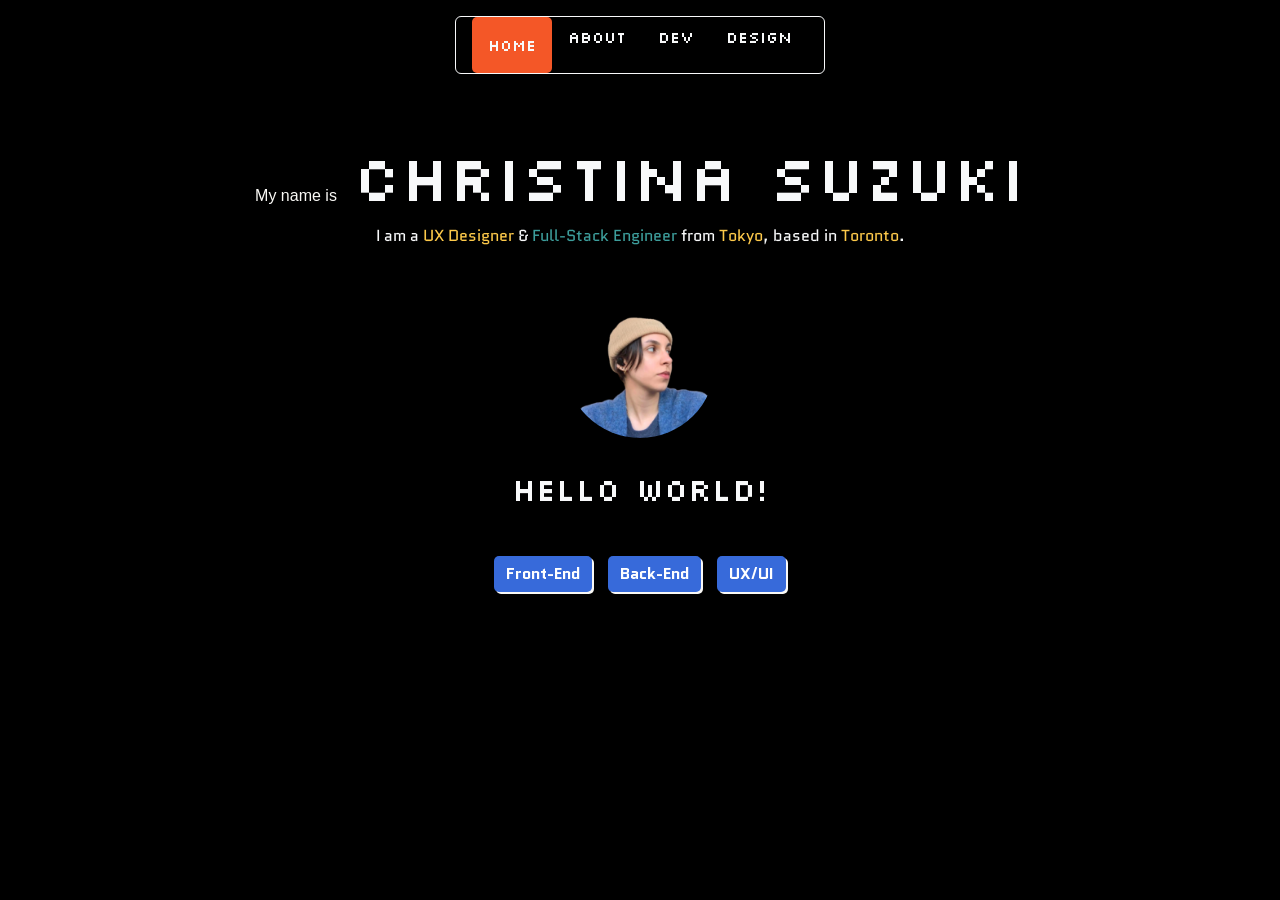
==== index.html @ 3446f213 "remove logo small tweaks navbar" ====
<!DOCTYPE html>
<html lang="en">

<head>
  <meta charset="UTF-8">
  <meta name="viewport" content="width=device-width, initial-scale=1.0">
  <title>Christina Suzuki - Portfolio</title>

  <!-- Bootstrap CSS -->
  <link href="https://cdn.jsdelivr.net/npm/bootstrap@5.3.0/dist/css/bootstrap.min.css" rel="stylesheet">

  <!-- Google Fonts for Custom Fonts -->
  <link href="https://fonts.googleapis.com/css2?family=Quantico:wght@700&display=swap" rel="stylesheet">
  <link href="https://fonts.googleapis.com/css2?family=Silkscreen&display=swap" rel="stylesheet">
  <link href="https://fonts.googleapis.com/css2?family=Tiny5&display=swap">

  <!-- Custom CSS -->
  <link rel="stylesheet" href="style.css">
</head>

<body class="bg-black text-light text-center">

  <!-- Header with Logo and Centered Navbar -->
  <header class="d-flex align-items-center p-3">
    <nav class="mx-auto">
      <ul class="nav border border-light rounded px-3">
        <li class="nav-item">
          <a class="nav-link text-light active" href="#home">Home</a>
        </li>
        <li class="nav-item">
          <a class="nav-link text-light" href="#about">About</a>
        </li>
        <li class="nav-item">
          <a class="nav-link text-light" href="#dev">Dev</a>
        </li>
        <li class="nav-item">
          <a class="nav-link text-light" href="#design">Design</a>
        </li>
      </ul>
    </nav>
  </header>

  <!-- Main Content -->
  <main class="container my-5">
    <section class="intro mb-5">
      <div class="d-flex justify-content-center align-items-baseline">
        <p class="me-3 small-text" style="font-family: 'Tiny5', sans-serif;">My name is</p>
        <h1 class="display-3" style="font-family: 'Silkscreen', sans-serif;">CHRISTINA SUZUKI</h1>
      </div>
      <p>I am a <span class="highlight">UX Designer</span> & <span class="highlight">Full-Stack Engineer</span> from
        <span class="highlight">Tokyo</span>, based in <span class="highlight">Toronto</span>.
      </p>

      <!-- Profile Picture -->
      <img src="./src/profile-img.png" alt="Profile Picture" class="rounded-circle mt-4 mb-3" width="150" height="150">

      <!-- Subheading -->
      <h2 class="mt-3" style="font-family: 'Silkscreen', sans-serif;">Hello World!</h2>
    </section>

    <!-- Buttons Section -->
    <section class="buttons d-flex justify-content-center gap-3">
      <button type="button" class="btn btn-primary shadow-custom" onclick="showMessage('Front-End')">Front-End</button>
      <button type="button" class="btn btn-primary shadow-custom" onclick="showMessage('Back-End')">Back-End</button>
      <button type="button" class="btn btn-primary shadow-custom" onclick="showMessage('UX/UI')">UX/UI</button>
    </section>
  </main>

  <!-- Bootstrap JS and Popper -->
  <script src="https://cdn.jsdelivr.net/npm/bootstrap@5.3.0/dist/js/bootstrap.bundle.min.js"></script>

  <!-- Custom JavaScript -->
  <script src="script.js" defer></script>
</body>

</html>
---- style.css ----
/* Custom Fonts and Basic Reset */
* {
    margin: 0;
    padding: 0;
    box-sizing: border-box;
}

body {
    background-color: #000000;
    color: #FAF9F6;
    font-family: 'Quantico', sans-serif;
}

/* Navbar Styling */
.nav-link {
    font-family: 'Silkscreen', sans-serif;
    transition: background-color 0.3s ease;
}

.nav-link.active,
.nav-link:hover {
    background-color: #F45727;
    color: #000000;
    padding: 1rem;
    border-radius: 5px;
}

/* Intro Section Styling */
.intro .highlight {
    color: #FDC94A;
}

.intro .highlight:nth-child(2) {
    color: #3D9E9C;
}

.intro .small-text {
    font-size: 1rem;
    color: #FAF9F6;
}

/* Button Styling */
.shadow-custom {
    box-shadow: 2px 2px 0px #FAF9F6;
    font-weight: bold;
    border-radius: 5px;
}

.btn-primary {
    background-color: #376ADA;
    border: none;
    transition: transform 0.3s ease, background-color 0.3s ease;
}

.btn-primary:hover {
    background-color: #2563eb;
    transform: scale(1.05);
}

/* Responsive Design */
@media (max-width: 768px) {
    header {
        flex-direction: column;
    }

    .intro h1 {
        font-size: 2.5rem;
    }

    .intro h2 {
        font-size: 1.5rem;
    }
}
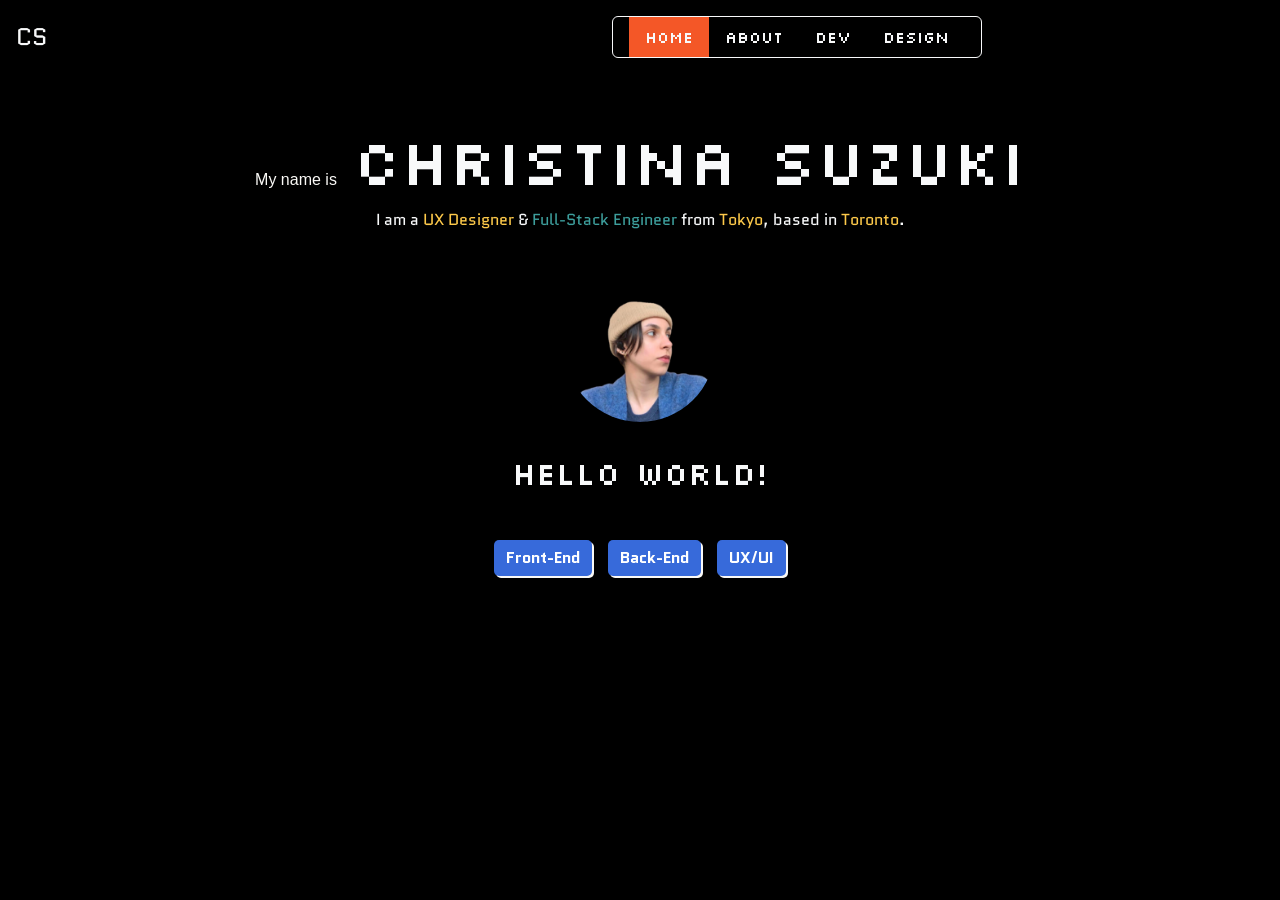
==== commit fe3aca2b: "bug fix" ====
--- a/index.html
+++ b/index.html
@@ -22,6 +22,7 @@
 
   <!-- Header with Logo and Centered Navbar -->
   <header class="d-flex align-items-center p-3">
+    <div class="logo fs-4 text-uppercase me-auto">CS</div>
     <nav class="mx-auto">
       <ul class="nav border border-light rounded px-3">
         <li class="nav-item">
--- a/style.css
+++ b/style.css
@@ -21,8 +21,6 @@
 .nav-link:hover {
     background-color: #F45727;
     color: #000000;
-    padding: 1rem;
-    border-radius: 5px;
 }
 
 /* Intro Section Styling */
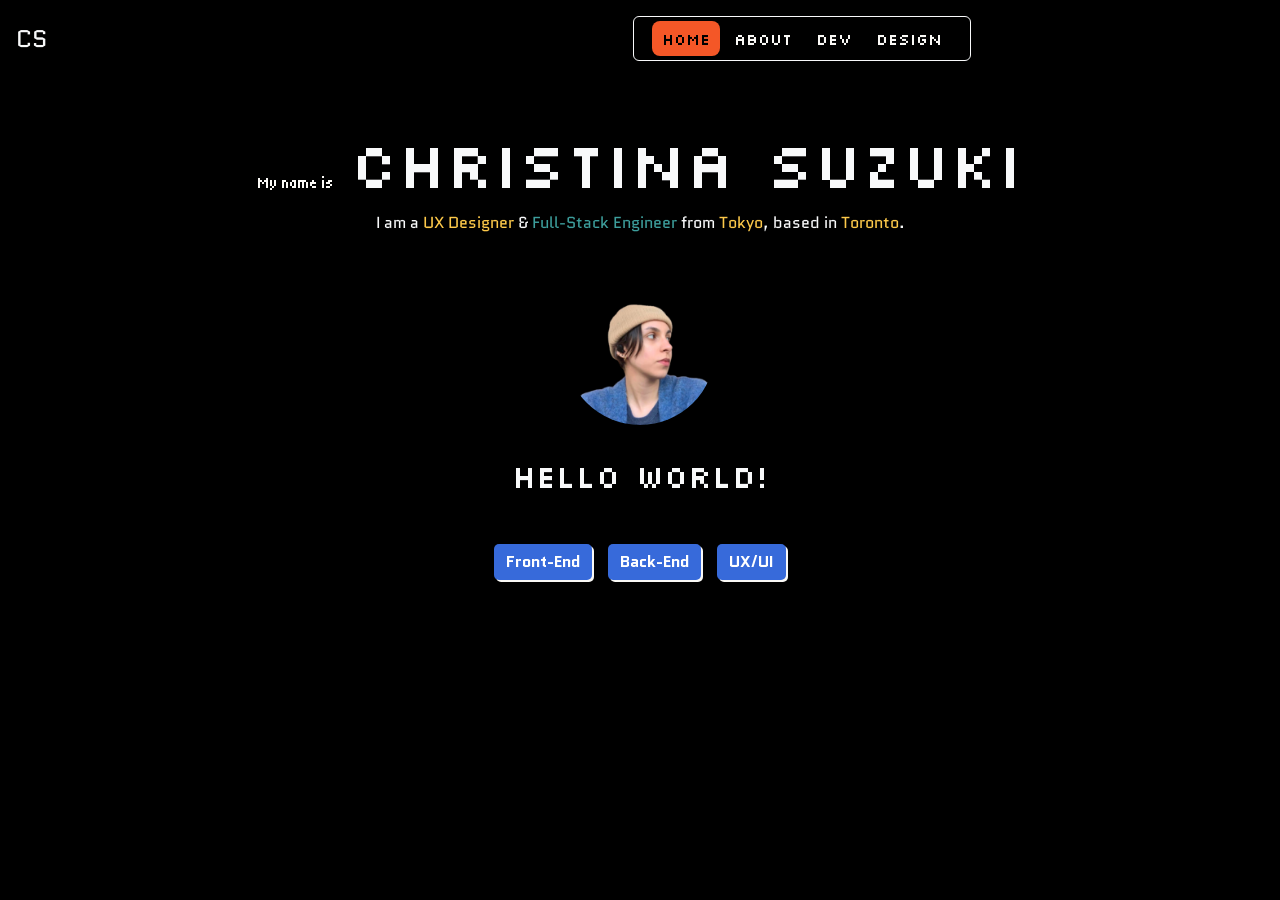
==== commit 246e0bf1: "add portfolio pages, theming, local assets, and dev carousel; docs: generic README" ====
--- a/index.html
+++ b/index.html
@@ -12,30 +12,30 @@
   <!-- Google Fonts for Custom Fonts -->
   <link href="https://fonts.googleapis.com/css2?family=Quantico:wght@700&display=swap" rel="stylesheet">
   <link href="https://fonts.googleapis.com/css2?family=Silkscreen&display=swap" rel="stylesheet">
-  <link href="https://fonts.googleapis.com/css2?family=Tiny5&display=swap">
+  <link href="https://fonts.googleapis.com/css2?family=Tiny5&display=swap" rel="stylesheet">
 
   <!-- Custom CSS -->
   <link rel="stylesheet" href="style.css">
 </head>
 
-<body class="bg-black text-light text-center">
+<body class="bg-black text-light text-center page-home">
 
   <!-- Header with Logo and Centered Navbar -->
   <header class="d-flex align-items-center p-3">
     <div class="logo fs-4 text-uppercase me-auto">CS</div>
     <nav class="mx-auto">
-      <ul class="nav border border-light rounded px-3">
+      <ul class="nav border border-light rounded px-3 nav-pills-container">
         <li class="nav-item">
-          <a class="nav-link text-light active" href="#home">Home</a>
+          <a class="nav-link text-light active" href="index.html">Home</a>
         </li>
         <li class="nav-item">
-          <a class="nav-link text-light" href="#about">About</a>
+          <a class="nav-link text-light" href="about.html">About</a>
         </li>
         <li class="nav-item">
-          <a class="nav-link text-light" href="#dev">Dev</a>
+          <a class="nav-link text-light" href="dev.html">Dev</a>
         </li>
         <li class="nav-item">
-          <a class="nav-link text-light" href="#design">Design</a>
+          <a class="nav-link text-light" href="design.html">Design</a>
         </li>
       </ul>
     </nav>
--- a/style.css
+++ b/style.css
@@ -1,3 +1,22 @@
+/* Theme variables */
+:root {
+    --bg: #000000;
+    --text: #FAF9F6;
+    --muted: #c9c7c3;
+    --border: #FAF9F6;
+    --accent-orange: #F45727;
+    --accent-yellow: #FDC94A;
+    --accent-teal: #3D9E9C;
+    --accent-blue: #376ADA;
+    --accent-green: #26d07c;
+}
+
+.theme-light {
+    --bg: #FAF9F6;
+    --text: #0a0a0a;
+    --border: #0a0a0a;
+}
+
 /* Custom Fonts and Basic Reset */
 * {
     margin: 0;
@@ -6,46 +25,78 @@
 }
 
 body {
-    background-color: #000000;
-    color: #FAF9F6;
+    background-color: var(--bg);
+    color: var(--text);
     font-family: 'Quantico', sans-serif;
 }
 
 /* Navbar Styling */
+.nav-pills-container {
+    backdrop-filter: blur(0.5px);
+    border: 2px solid var(--border);
+    border-radius: 12px;
+    padding-top: 0.25rem;
+    padding-bottom: 0.25rem;
+    box-shadow: 0 0 0 2px rgba(0, 0, 0, 0.3) inset;
+}
+
 .nav-link {
     font-family: 'Silkscreen', sans-serif;
-    transition: background-color 0.3s ease;
-}
-
-.nav-link.active,
+    color: var(--text) !important;
+    transition: background-color 0.25s ease, color 0.25s ease, transform 0.15s ease;
+    border-radius: 8px;
+    margin: 0 .15rem;
+    padding: .35rem .6rem;
+}
+
 .nav-link:hover {
-    background-color: #F45727;
-    color: #000000;
+    transform: translateY(-1px);
+}
+
+/* Active color per page */
+.page-home .nav-link.active {
+    background-color: var(--accent-orange);
+    color: #000 !important;
+}
+
+.page-about .nav-link.active {
+    background-color: var(--accent-green);
+    color: #000 !important;
+}
+
+.page-dev .nav-link.active {
+    background-color: var(--accent-blue);
+    color: #fff !important;
+}
+
+.page-design .nav-link.active {
+    background-color: var(--accent-yellow);
+    color: #000 !important;
 }
 
 /* Intro Section Styling */
 .intro .highlight {
-    color: #FDC94A;
+    color: var(--accent-yellow);
 }
 
 .intro .highlight:nth-child(2) {
-    color: #3D9E9C;
+    color: var(--accent-teal);
 }
 
 .intro .small-text {
     font-size: 1rem;
-    color: #FAF9F6;
+    color: var(--text);
 }
 
 /* Button Styling */
 .shadow-custom {
-    box-shadow: 2px 2px 0px #FAF9F6;
+    box-shadow: 2px 2px 0px var(--border);
     font-weight: bold;
     border-radius: 5px;
 }
 
 .btn-primary {
-    background-color: #376ADA;
+    background-color: var(--accent-blue);
     border: none;
     transition: transform 0.3s ease, background-color 0.3s ease;
 }
@@ -53,6 +104,132 @@
 .btn-primary:hover {
     background-color: #2563eb;
     transform: scale(1.05);
+}
+
+/* Pixel-styled button */
+.btn-pixel {
+    background-color: transparent;
+    color: var(--text);
+    border: 3px solid var(--border);
+    border-radius: 6px;
+    padding: .5rem 1rem;
+    font-family: 'Silkscreen', sans-serif;
+    box-shadow: 4px 4px 0 0 var(--border);
+}
+
+.btn-pixel:hover {
+    filter: brightness(1.05);
+}
+
+/* Framed container for light pages */
+.frame {
+    background-color: var(--bg);
+    color: var(--text);
+    border: 6px solid var(--border);
+    border-radius: 10px;
+    padding: 2rem;
+    box-shadow: 6px 6px 0 rgba(0, 0, 0, 0.25);
+}
+
+/* About page layout */
+.about-grid {
+    display: grid;
+    grid-template-columns: 1fr;
+    gap: 2rem;
+}
+
+@media (min-width: 992px) {
+    .about-grid {
+        grid-template-columns: 1fr 1fr;
+    }
+}
+
+.card-poster {
+    border: 4px solid var(--border);
+    border-radius: 12px;
+    overflow: hidden;
+}
+
+.card-poster img {
+    display: block;
+    width: 100%;
+    height: auto;
+}
+
+.poster-label {
+    background: #000;
+    color: #fff;
+    font-family: 'Silkscreen', sans-serif;
+    display: inline-block;
+    padding: .35rem .8rem;
+    border-radius: 8px;
+    margin-top: .75rem;
+}
+
+/* Dev page tech badges */
+.badges {
+    display: grid;
+    grid-template-columns: 1fr;
+    gap: .8rem;
+}
+
+@media (min-width: 768px) {
+    .badges {
+        grid-template-columns: 1fr 1fr;
+    }
+}
+
+@media (min-width: 1200px) {
+    .badges {
+        grid-template-columns: 1fr 1fr;
+    }
+}
+
+.tech-badge {
+    display: flex;
+    align-items: center;
+    justify-content: space-between;
+    border: 3px solid var(--border);
+    border-radius: 10px;
+    padding: .6rem 1rem;
+    font-family: 'Silkscreen', sans-serif;
+    background: transparent;
+}
+
+.tech-badge .name {
+    letter-spacing: 1px;
+}
+
+.dev-heading {
+    font-family: 'Silkscreen', sans-serif;
+    letter-spacing: 3px;
+}
+
+.arrow {
+    font-size: 2rem;
+    cursor: pointer;
+    user-select: none;
+}
+
+.project-view {
+    position: relative;
+}
+
+.project-view img {
+    border: 6px solid var(--border);
+    border-radius: 10px;
+    max-width: 100%;
+    height: auto;
+}
+
+.project-nav {
+    position: absolute;
+    top: 50%;
+    transform: translateY(-50%);
+    left: -2rem;
+    right: -2rem;
+    display: flex;
+    justify-content: space-between;
 }
 
 /* Responsive Design */
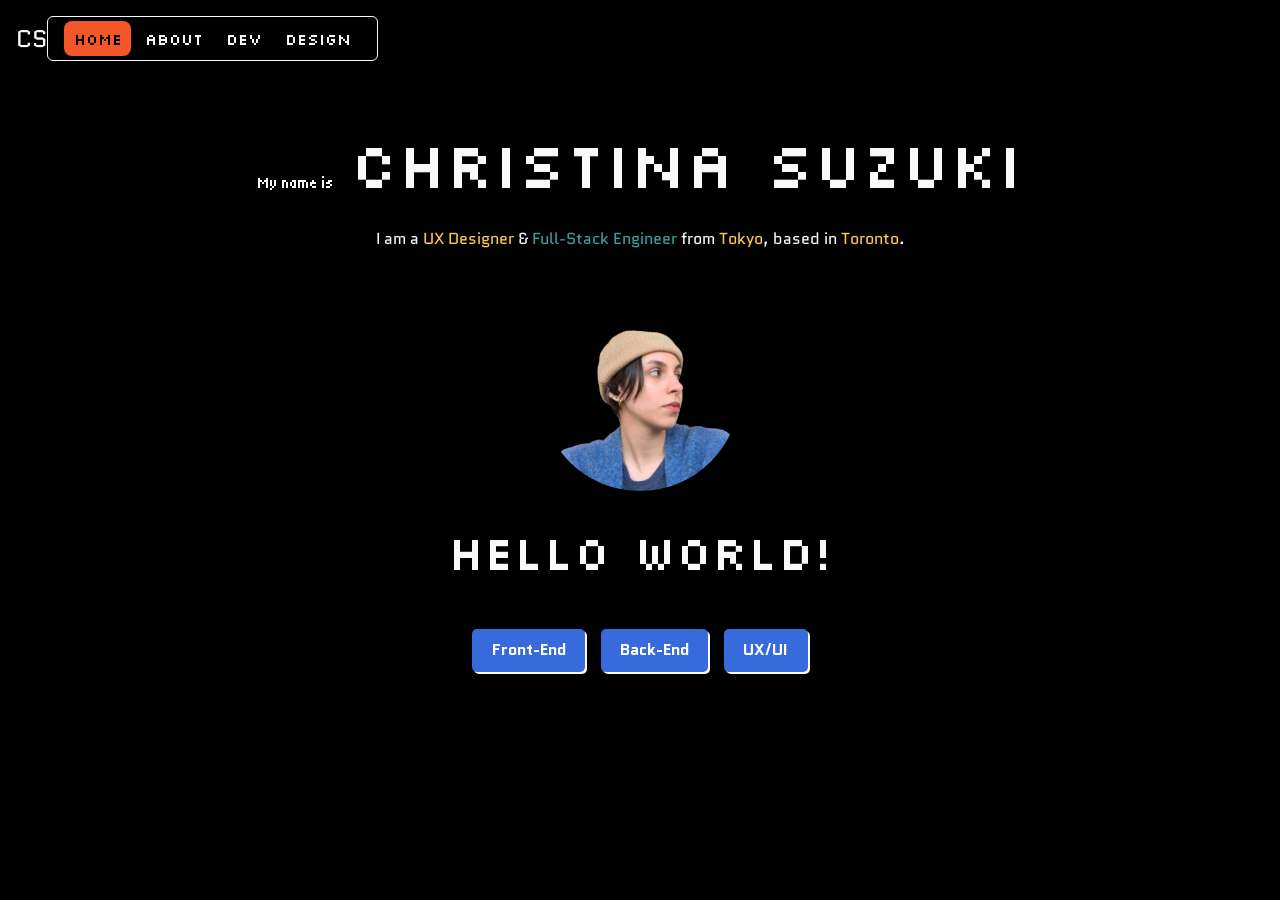
==== commit 0c07906a: "Responsive tweaks" ====
--- a/index.html
+++ b/index.html
@@ -20,10 +20,10 @@
 
 <body class="bg-black text-light text-center page-home">
 
-  <!-- Header with Logo and Centered Navbar -->
+  <!-- Header with Logo and Left-aligned Navbar -->
   <header class="d-flex align-items-center p-3">
-    <div class="logo fs-4 text-uppercase me-auto">CS</div>
-    <nav class="mx-auto">
+    <div class="logo fs-4 text-uppercase">CS</div>
+    <nav>
       <ul class="nav border border-light rounded px-3 nav-pills-container">
         <li class="nav-item">
           <a class="nav-link text-light active" href="index.html">Home</a>
@@ -44,16 +44,17 @@
   <!-- Main Content -->
   <main class="container my-5">
     <section class="intro mb-5">
-      <div class="d-flex justify-content-center align-items-baseline">
-        <p class="me-3 small-text" style="font-family: 'Tiny5', sans-serif;">My name is</p>
-        <h1 class="display-3" style="font-family: 'Silkscreen', sans-serif;">CHRISTINA SUZUKI</h1>
+      <div class="d-flex justify-content-center align-items-baseline flex-wrap gap-2">
+        <p class="me-2 small-text" style="font-family: 'Tiny5', sans-serif;">My name is</p>
+        <h1 style="font-family: 'Silkscreen', sans-serif;">CHRISTINA SUZUKI</h1>
       </div>
-      <p>I am a <span class="highlight">UX Designer</span> & <span class="highlight">Full-Stack Engineer</span> from
+      <p class="mt-3">I am a <span class="highlight">UX Designer</span> & <span class="highlight">Full-Stack
+          Engineer</span> from
         <span class="highlight">Tokyo</span>, based in <span class="highlight">Toronto</span>.
       </p>
 
       <!-- Profile Picture -->
-      <img src="./src/profile-img.png" alt="Profile Picture" class="rounded-circle mt-4 mb-3" width="150" height="150">
+      <img src="./src/profile-img.png" alt="Profile Picture" class="rounded-circle mt-4 mb-3">
 
       <!-- Subheading -->
       <h2 class="mt-3" style="font-family: 'Silkscreen', sans-serif;">Hello World!</h2>
--- a/style.css
+++ b/style.css
@@ -30,7 +30,57 @@
     font-family: 'Quantico', sans-serif;
 }
 
-/* Navbar Styling */
+/* Container and Main Content */
+.container {
+    width: 100%;
+    padding-left: 1rem;
+    padding-right: 1rem;
+    margin-left: auto;
+    margin-right: auto;
+}
+
+@media (min-width: 576px) {
+    .container {
+        max-width: 540px;
+    }
+}
+
+@media (min-width: 768px) {
+    .container {
+        max-width: 720px;
+    }
+}
+
+@media (min-width: 992px) {
+    .container {
+        max-width: 960px;
+    }
+}
+
+@media (min-width: 1200px) {
+    .container {
+        max-width: 1140px;
+    }
+}
+
+/* Header and Navbar Styling */
+header {
+    display: flex;
+    align-items: center;
+    justify-content: space-between;
+    padding: 1rem;
+}
+
+header .logo {
+    flex-shrink: 0;
+    line-height: 1;
+}
+
+header nav {
+    display: flex;
+    align-items: center;
+}
+
 .nav-pills-container {
     backdrop-filter: blur(0.5px);
     border: 2px solid var(--border);
@@ -38,6 +88,9 @@
     padding-top: 0.25rem;
     padding-bottom: 0.25rem;
     box-shadow: 0 0 0 2px rgba(0, 0, 0, 0.3) inset;
+    display: flex;
+    flex-wrap: wrap;
+    gap: 0.25rem;
 }
 
 .nav-link {
@@ -45,8 +98,9 @@
     color: var(--text) !important;
     transition: background-color 0.25s ease, color 0.25s ease, transform 0.15s ease;
     border-radius: 8px;
-    margin: 0 .15rem;
     padding: .35rem .6rem;
+    white-space: nowrap;
+    font-size: clamp(0.7rem, 2vw, 1rem);
 }
 
 .nav-link:hover {
@@ -74,7 +128,6 @@
     color: #000 !important;
 }
 
-/* Intro Section Styling */
 .intro .highlight {
     color: var(--accent-yellow);
 }
@@ -84,8 +137,24 @@
 }
 
 .intro .small-text {
-    font-size: 1rem;
+    font-size: clamp(0.8rem, 2vw, 1rem);
     color: var(--text);
+}
+
+.intro h1 {
+    font-size: clamp(2rem, 8vw, 4rem);
+    word-break: break-word;
+}
+
+.intro h2 {
+    font-size: clamp(1.5rem, 5vw, 3rem);
+}
+
+.intro img {
+    max-width: 100%;
+    height: auto;
+    width: clamp(100px, 30vw, 200px);
+    height: clamp(100px, 30vw, 200px);
 }
 
 /* Button Styling */
@@ -95,10 +164,19 @@
     border-radius: 5px;
 }
 
+.buttons {
+    display: flex;
+    justify-content: center;
+    flex-wrap: wrap;
+    gap: 1rem;
+}
+
 .btn-primary {
     background-color: var(--accent-blue);
     border: none;
     transition: transform 0.3s ease, background-color 0.3s ease;
+    font-size: clamp(0.9rem, 2vw, 1rem);
+    padding: clamp(0.4rem, 1vw, 0.6rem) clamp(0.8rem, 2vw, 1.2rem);
 }
 
 .btn-primary:hover {
@@ -138,7 +216,7 @@
     gap: 2rem;
 }
 
-@media (min-width: 992px) {
+@media (min-width: 768px) {
     .about-grid {
         grid-template-columns: 1fr 1fr;
     }
@@ -194,6 +272,8 @@
     padding: .6rem 1rem;
     font-family: 'Silkscreen', sans-serif;
     background: transparent;
+    font-size: clamp(0.75rem, 2vw, 1rem);
+    gap: 1rem;
 }
 
 .tech-badge .name {
@@ -226,23 +306,126 @@
     position: absolute;
     top: 50%;
     transform: translateY(-50%);
-    left: -2rem;
-    right: -2rem;
+    left: clamp(-1rem, -5vw, -2rem);
+    right: clamp(-1rem, -5vw, -2rem);
     display: flex;
     justify-content: space-between;
 }
 
 /* Responsive Design */
-@media (max-width: 768px) {
+@media (max-width: 576px) {
+    body {
+        font-size: 0.9rem;
+    }
+
     header {
         flex-direction: column;
-    }
-
-    .intro h1 {
-        font-size: 2.5rem;
-    }
-
-    .intro h2 {
+        align-items: flex-start;
+        gap: 1rem;
+        padding: 1rem !important;
+    }
+
+    header nav {
+        width: 100%;
+    }
+
+    .nav-pills-container {
+        width: 100%;
+        justify-content: flex-start;
+        flex-direction: row;
+    }
+
+    .nav-item {
+        display: flex;
+    }
+
+    main.container {
+        padding-left: 1rem !important;
+        padding-right: 1rem !important;
+    }
+
+    .buttons {
+        flex-direction: column;
+        gap: 1rem;
+    }
+
+    .buttons .btn {
+        width: 100%;
+    }
+
+    .frame {
+        padding: 1.5rem;
+        border-width: 4px;
+    }
+
+    .about-grid {
+        gap: 1.5rem;
+        grid-template-columns: 1fr !important;
+    }
+
+    .dev-heading {
         font-size: 1.5rem;
     }
+
+    .row [class*='col-'] {
+        margin-bottom: 1rem;
+    }
+
+    .intro .d-flex {
+        flex-direction: column;
+        gap: 1rem;
+    }
+
+    .project-nav {
+        left: 0.5rem;
+        right: 0.5rem;
+    }
+
+    .arrow {
+        font-size: 1.5rem;
+    }
+
+    .display-5 {
+        font-size: clamp(1.5rem, 6vw, 2.5rem) !important;
+    }
+
+    h1 {
+        font-size: clamp(1.5rem, 6vw, 3rem) !important;
+    }
+
+    h2 {
+        font-size: clamp(1.2rem, 5vw, 2rem) !important;
+    }
+}
+
+@media (min-width: 577px) and (max-width: 992px) {
+    header {
+        gap: 1.5rem;
+    }
+
+    .nav-pills-container {
+        flex-wrap: wrap;
+    }
+
+    .buttons {
+        flex-wrap: wrap;
+    }
+
+    .about-grid {
+        grid-template-columns: 1fr 1fr;
+    }
+}
+
+@media (min-width: 993px) {
+    header {
+        justify-content: flex-start;
+    }
+
+    header nav {
+        margin-left: 0;
+    }
+
+    .about-grid {
+        grid-template-columns: 1fr 1fr;
+    }
 }
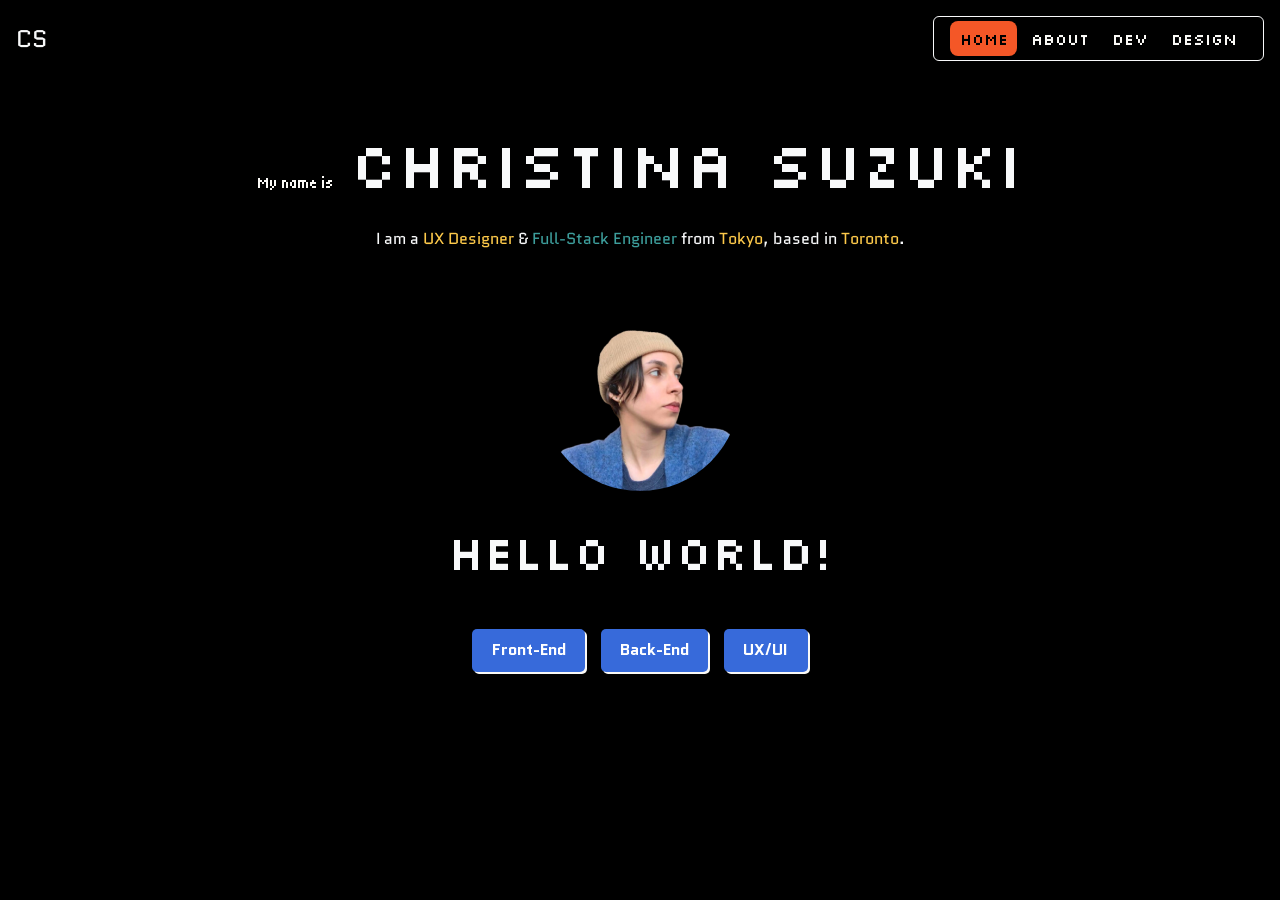
==== commit 2b8a5c56: "Added hyperlink to buttons + navbar edit" ====
--- a/index.html
+++ b/index.html
@@ -22,8 +22,8 @@
 
   <!-- Header with Logo and Left-aligned Navbar -->
   <header class="d-flex align-items-center p-3">
-    <div class="logo fs-4 text-uppercase">CS</div>
-    <nav>
+    <div class="logo fs-4 text-uppercase me-auto">CS</div>
+    <nav class="ms-auto">
       <ul class="nav border border-light rounded px-3 nav-pills-container">
         <li class="nav-item">
           <a class="nav-link text-light active" href="index.html">Home</a>
@@ -62,9 +62,9 @@
 
     <!-- Buttons Section -->
     <section class="buttons d-flex justify-content-center gap-3">
-      <button type="button" class="btn btn-primary shadow-custom" onclick="showMessage('Front-End')">Front-End</button>
-      <button type="button" class="btn btn-primary shadow-custom" onclick="showMessage('Back-End')">Back-End</button>
-      <button type="button" class="btn btn-primary shadow-custom" onclick="showMessage('UX/UI')">UX/UI</button>
+      <a class="btn btn-primary shadow-custom" href="dev.html">Front-End</a>
+      <a class="btn btn-primary shadow-custom" href="dev.html">Back-End</a>
+      <a class="btn btn-primary shadow-custom" href="design.html">UX/UI</a>
     </section>
   </main>
 
--- a/style.css
+++ b/style.css
@@ -128,6 +128,14 @@
     color: #000 !important;
 }
 
+header nav {
+    display: flex;
+    align-items: center;
+    margin-left: auto !important;
+    margin-right: 0 !important;
+}
+
+/* Intro Section Styling */
 .intro .highlight {
     color: var(--accent-yellow);
 }
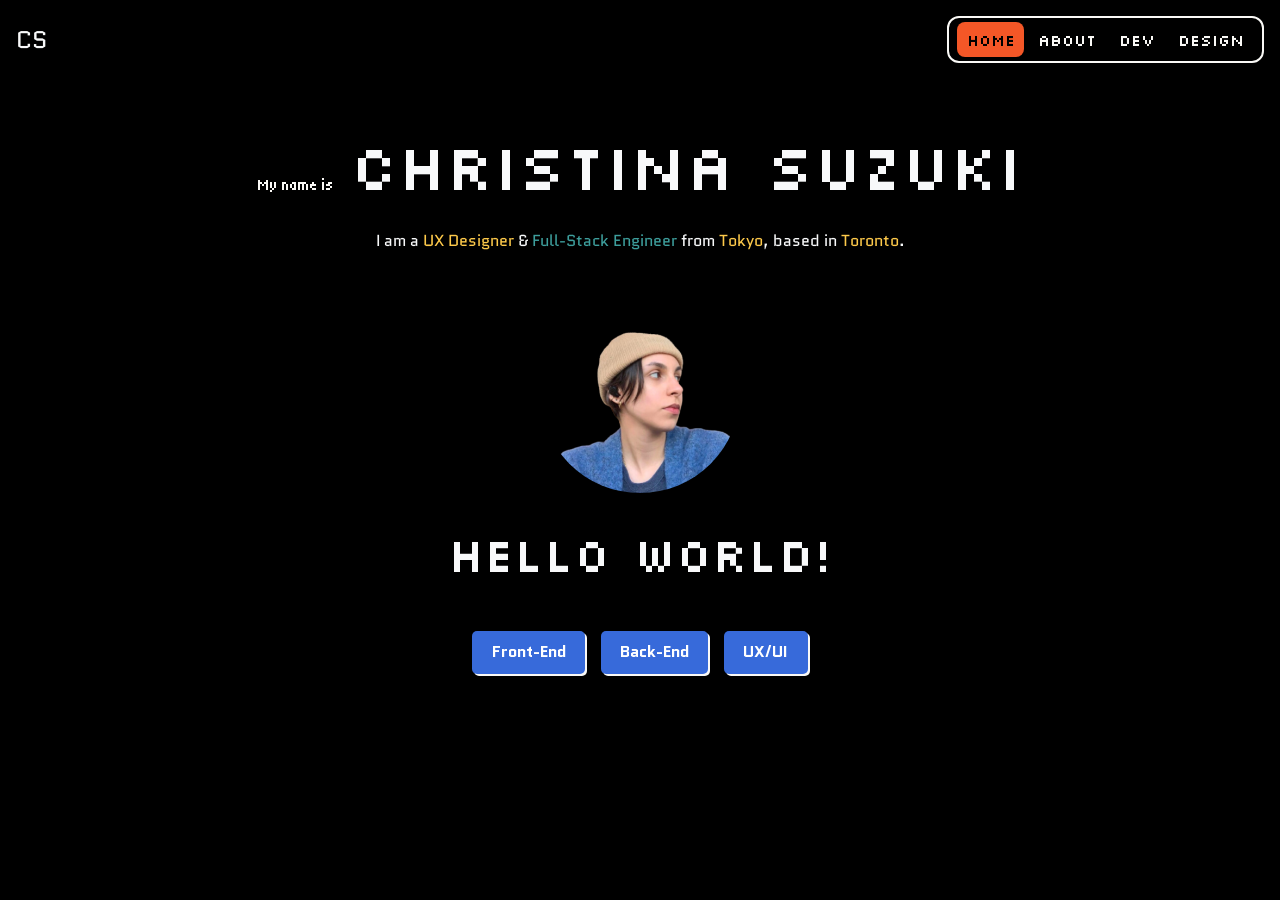
==== commit 442966d0: "refine navigation styling and improve typography across multiple pages" ====
--- a/index.html
+++ b/index.html
@@ -24,18 +24,18 @@
   <header class="d-flex align-items-center p-3">
     <div class="logo fs-4 text-uppercase me-auto">CS</div>
     <nav class="ms-auto">
-      <ul class="nav border border-light rounded px-3 nav-pills-container">
+      <ul class="nav nav-pills-container">
         <li class="nav-item">
-          <a class="nav-link text-light active" href="index.html">Home</a>
+          <a class="nav-link active" href="index.html">Home</a>
         </li>
         <li class="nav-item">
-          <a class="nav-link text-light" href="about.html">About</a>
+          <a class="nav-link" href="about.html">About</a>
         </li>
         <li class="nav-item">
-          <a class="nav-link text-light" href="dev.html">Dev</a>
+          <a class="nav-link" href="dev.html">Dev</a>
         </li>
         <li class="nav-item">
-          <a class="nav-link text-light" href="design.html">Design</a>
+          <a class="nav-link" href="design.html">Design</a>
         </li>
       </ul>
     </nav>
@@ -45,8 +45,8 @@
   <main class="container my-5">
     <section class="intro mb-5">
       <div class="d-flex justify-content-center align-items-baseline flex-wrap gap-2">
-        <p class="me-2 small-text" style="font-family: 'Tiny5', sans-serif;">My name is</p>
-        <h1 style="font-family: 'Silkscreen', sans-serif;">CHRISTINA SUZUKI</h1>
+        <p class="me-2 small-text">My name is</p>
+        <h1>CHRISTINA SUZUKI</h1>
       </div>
       <p class="mt-3">I am a <span class="highlight">UX Designer</span> & <span class="highlight">Full-Stack
           Engineer</span> from
@@ -57,7 +57,7 @@
       <img src="./src/profile-img.png" alt="Profile Picture" class="rounded-circle mt-4 mb-3">
 
       <!-- Subheading -->
-      <h2 class="mt-3" style="font-family: 'Silkscreen', sans-serif;">Hello World!</h2>
+      <h2 class="mt-3">Hello World!</h2>
     </section>
 
     <!-- Buttons Section -->
--- a/style.css
+++ b/style.css
@@ -30,39 +30,6 @@
     font-family: 'Quantico', sans-serif;
 }
 
-/* Container and Main Content */
-.container {
-    width: 100%;
-    padding-left: 1rem;
-    padding-right: 1rem;
-    margin-left: auto;
-    margin-right: auto;
-}
-
-@media (min-width: 576px) {
-    .container {
-        max-width: 540px;
-    }
-}
-
-@media (min-width: 768px) {
-    .container {
-        max-width: 720px;
-    }
-}
-
-@media (min-width: 992px) {
-    .container {
-        max-width: 960px;
-    }
-}
-
-@media (min-width: 1200px) {
-    .container {
-        max-width: 1140px;
-    }
-}
-
 /* Header and Navbar Styling */
 header {
     display: flex;
@@ -74,11 +41,6 @@
 header .logo {
     flex-shrink: 0;
     line-height: 1;
-}
-
-header nav {
-    display: flex;
-    align-items: center;
 }
 
 .nav-pills-container {
@@ -87,6 +49,8 @@
     border-radius: 12px;
     padding-top: 0.25rem;
     padding-bottom: 0.25rem;
+    padding-left: 0.5rem;
+    padding-right: 0.5rem;
     box-shadow: 0 0 0 2px rgba(0, 0, 0, 0.3) inset;
     display: flex;
     flex-wrap: wrap;
@@ -95,7 +59,7 @@
 
 .nav-link {
     font-family: 'Silkscreen', sans-serif;
-    color: var(--text) !important;
+    color: var(--text);
     transition: background-color 0.25s ease, color 0.25s ease, transform 0.15s ease;
     border-radius: 8px;
     padding: .35rem .6rem;
@@ -110,29 +74,22 @@
 /* Active color per page */
 .page-home .nav-link.active {
     background-color: var(--accent-orange);
-    color: #000 !important;
+    color: #000;
 }
 
 .page-about .nav-link.active {
     background-color: var(--accent-green);
-    color: #000 !important;
+    color: #000;
 }
 
 .page-dev .nav-link.active {
     background-color: var(--accent-blue);
-    color: #fff !important;
+    color: #fff;
 }
 
 .page-design .nav-link.active {
     background-color: var(--accent-yellow);
-    color: #000 !important;
-}
-
-header nav {
-    display: flex;
-    align-items: center;
-    margin-left: auto !important;
-    margin-right: 0 !important;
+    color: #000;
 }
 
 /* Intro Section Styling */
@@ -145,16 +102,19 @@
 }
 
 .intro .small-text {
+    font-family: 'Tiny5', sans-serif;
     font-size: clamp(0.8rem, 2vw, 1rem);
     color: var(--text);
 }
 
 .intro h1 {
+    font-family: 'Silkscreen', sans-serif;
     font-size: clamp(2rem, 8vw, 4rem);
     word-break: break-word;
 }
 
 .intro h2 {
+    font-family: 'Silkscreen', sans-serif;
     font-size: clamp(1.5rem, 5vw, 3rem);
 }
 
@@ -203,6 +163,15 @@
     box-shadow: 4px 4px 0 0 var(--border);
 }
 
+.page-about .btn-pixel {
+    background-color: #FEC638;
+    color: #000;
+    border: 2px solid #000;
+    padding: .35rem .8rem;
+    min-width: auto;
+    font-size: 0.95rem;
+}
+
 .btn-pixel:hover {
     filter: brightness(1.05);
 }
@@ -217,39 +186,128 @@
     box-shadow: 6px 6px 0 rgba(0, 0, 0, 0.25);
 }
 
+.page-about main.container {
+    max-width: 1453px;
+}
+
+.page-about .frame {
+    display: block;
+    width: auto;
+    max-width: 950px;
+    min-height: auto;
+    margin: 0 auto;
+    padding: 1.5rem 1.5rem;
+}
+
 /* About page layout */
 .about-grid {
     display: grid;
     grid-template-columns: 1fr;
-    gap: 2rem;
+    gap: 1rem;
+    align-items: center;
 }
 
 @media (min-width: 768px) {
     .about-grid {
-        grid-template-columns: 1fr 1fr;
+        grid-template-columns: 1.2fr 1fr;
+        gap: 1.5rem;
     }
 }
 
 .card-poster {
-    border: 4px solid var(--border);
-    border-radius: 12px;
+    border: none;
+    outline: none;
+    border-radius: 0;
     overflow: hidden;
-}
-
-.card-poster img {
+    background: none;
+    display: inline-block;
+    width: auto;
+    max-width: 100%;
+    text-decoration: none;
+    color: inherit;
+    position: relative;
+    line-height: 0;
+}
+
+.card-poster:hover {
+    transform: none;
+}
+
+.card-image {
     display: block;
     width: 100%;
     height: auto;
 }
 
-.poster-label {
+/* Left info column styling for balance */
+.about-grid>section:first-child {
+    max-width: 340px;
+    padding-right: 1.5rem;
+}
+
+.about-grid>section:first-child p {
+    font-size: clamp(0.95rem, 1.4vw, 1.05rem);
+    line-height: 1.8;
+    color: var(--text);
+    max-width: 310px;
+}
+
+.about-grid>section:first-child .btn-pixel {
+    margin-top: 1.5rem;
+    padding: .5rem 1rem;
+}
+
+/* Nav pill container black frame on about page */
+.page-about .nav-pills-container {
+    border-color: #000;
+    box-shadow: none;
+    background: transparent;
+}
+
+/* fixed info frame dimensions per design */
+.info-frame {
+    width: 340px;
+    display: flex;
+    flex-direction: column;
+    justify-content: flex-start;
+}
+
+/* Typography and spacing per design request */
+.about-me-heading {
+    display: block;
     background: #000;
     color: #fff;
-    font-family: 'Silkscreen', sans-serif;
-    display: inline-block;
-    padding: .35rem .8rem;
+    padding: .35rem .75rem;
     border-radius: 8px;
-    margin-top: .75rem;
+    font-size: 40px;
+    font-weight: 400;
+    font-family: 'Silkscreen', sans-serif;
+    width: max-content;
+    margin-left: 0;
+    margin-bottom: 0.9rem;
+    /* a little more spacing under ABOUT ME */
+}
+
+.portfolio-heading {
+    font-size: 50px;
+    font-weight: 400;
+    letter-spacing: 3px;
+    margin-bottom: 0.2rem;
+}
+
+/* Info frame paragraph sizes */
+.info-frame p {
+    font-size: 20px;
+    font-weight: 400;
+    line-height: 1.6;
+    margin: 0 0 0.9rem 0;
+}
+
+.info-frame p+p {
+    /* the "Check out my Resume here." line */
+    font-size: 30px;
+    font-weight: 400;
+    margin-top: .25rem;
 }
 
 /* Dev page tech badges */
@@ -265,12 +323,6 @@
     }
 }
 
-@media (min-width: 1200px) {
-    .badges {
-        grid-template-columns: 1fr 1fr;
-    }
-}
-
 .tech-badge {
     display: flex;
     align-items: center;
@@ -291,6 +343,15 @@
 .dev-heading {
     font-family: 'Silkscreen', sans-serif;
     letter-spacing: 3px;
+}
+
+.dev-section-heading,
+.design-heading {
+    font-family: 'Silkscreen', sans-serif;
+}
+
+.dev-section-heading {
+    color: var(--accent-teal);
 }
 
 .arrow {
@@ -330,7 +391,7 @@
         flex-direction: column;
         align-items: flex-start;
         gap: 1rem;
-        padding: 1rem !important;
+        padding: 1rem;
     }
 
     header nav {
@@ -348,8 +409,8 @@
     }
 
     main.container {
-        padding-left: 1rem !important;
-        padding-right: 1rem !important;
+        padding-left: 1rem;
+        padding-right: 1rem;
     }
 
     .buttons {
@@ -368,7 +429,7 @@
 
     .about-grid {
         gap: 1.5rem;
-        grid-template-columns: 1fr !important;
+        grid-template-columns: 1fr;
     }
 
     .dev-heading {
@@ -393,17 +454,6 @@
         font-size: 1.5rem;
     }
 
-    .display-5 {
-        font-size: clamp(1.5rem, 6vw, 2.5rem) !important;
-    }
-
-    h1 {
-        font-size: clamp(1.5rem, 6vw, 3rem) !important;
-    }
-
-    h2 {
-        font-size: clamp(1.2rem, 5vw, 2rem) !important;
-    }
 }
 
 @media (min-width: 577px) and (max-width: 992px) {
@@ -429,6 +479,10 @@
         justify-content: flex-start;
     }
 
+    .portfolio-heading {
+        margin-bottom: .25rem;
+    }
+
     header nav {
         margin-left: 0;
     }
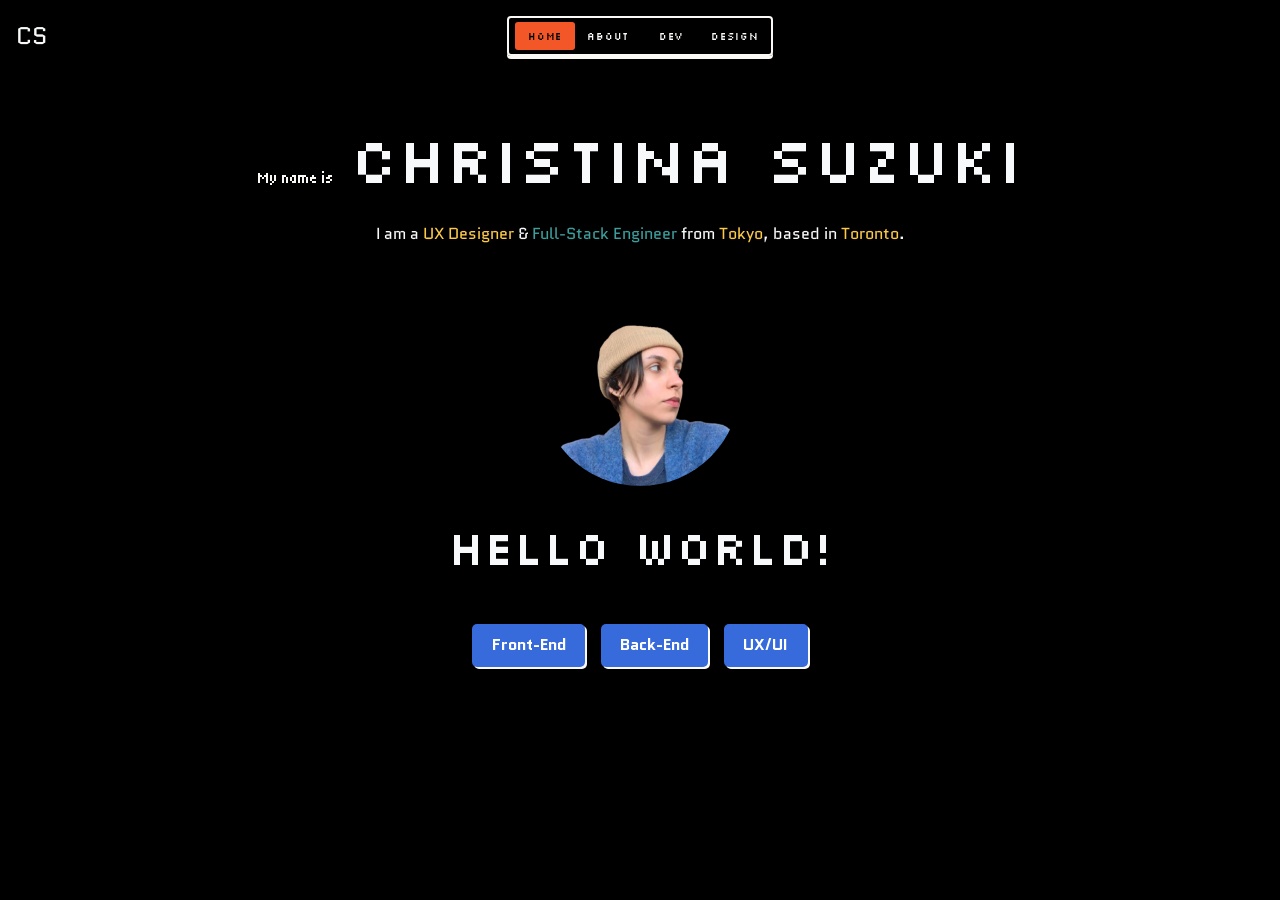
==== commit 3669618b: "refine header layout and navigation styling for improved responsiveness" ====
--- a/index.html
+++ b/index.html
@@ -23,7 +23,7 @@
   <!-- Header with Logo and Left-aligned Navbar -->
   <header class="d-flex align-items-center p-3">
     <div class="logo fs-4 text-uppercase me-auto">CS</div>
-    <nav class="ms-auto">
+    <nav>
       <ul class="nav nav-pills-container">
         <li class="nav-item">
           <a class="nav-link active" href="index.html">Home</a>
--- a/style.css
+++ b/style.css
@@ -34,37 +34,44 @@
 header {
     display: flex;
     align-items: center;
-    justify-content: space-between;
+    justify-content: center;
     padding: 1rem;
+    position: relative;
 }
 
 header .logo {
     flex-shrink: 0;
     line-height: 1;
+    position: absolute;
+    left: 1rem;
 }
 
 .nav-pills-container {
-    backdrop-filter: blur(0.5px);
+    align-items: center;
+    background: transparent;
     border: 2px solid var(--border);
-    border-radius: 12px;
-    padding-top: 0.25rem;
-    padding-bottom: 0.25rem;
-    padding-left: 0.5rem;
-    padding-right: 0.5rem;
-    box-shadow: 0 0 0 2px rgba(0, 0, 0, 0.3) inset;
-    display: flex;
-    flex-wrap: wrap;
-    gap: 0.25rem;
+    border-radius: 4px;
+    box-shadow: 0 3px 0 var(--border);
+    display: flex;
+    flex-wrap: nowrap;
+    gap: 0.2rem;
+    padding: 0.25rem 0.35rem;
 }
 
 .nav-link {
-    font-family: 'Silkscreen', sans-serif;
-    color: var(--text);
+    align-items: center;
+    display: flex;
+    font-family: 'Silkscreen', sans-serif;
+    color: var(--text);
+    justify-content: center;
     transition: background-color 0.25s ease, color 0.25s ease, transform 0.15s ease;
-    border-radius: 8px;
-    padding: .35rem .6rem;
+    border-radius: 3px;
+    font-size: 0.6rem;
+    height: 1.75rem;
+    letter-spacing: 0.08em;
+    min-width: 3.75rem;
+    padding: 0.35rem 0.4rem;
     white-space: nowrap;
-    font-size: clamp(0.7rem, 2vw, 1rem);
 }
 
 .nav-link:hover {
@@ -260,7 +267,6 @@
 /* Nav pill container black frame on about page */
 .page-about .nav-pills-container {
     border-color: #000;
-    box-shadow: none;
     background: transparent;
 }
 
@@ -389,19 +395,22 @@
 
     header {
         flex-direction: column;
-        align-items: flex-start;
+        align-items: center;
         gap: 1rem;
         padding: 1rem;
     }
 
+    header .logo {
+        position: static;
+    }
+
     header nav {
-        width: 100%;
+        width: auto;
     }
 
     .nav-pills-container {
-        width: 100%;
-        justify-content: flex-start;
-        flex-direction: row;
+        max-width: 100%;
+        overflow-x: auto;
     }
 
     .nav-item {
@@ -462,7 +471,8 @@
     }
 
     .nav-pills-container {
-        flex-wrap: wrap;
+        max-width: calc(100vw - 2rem);
+        overflow-x: auto;
     }
 
     .buttons {
@@ -476,17 +486,13 @@
 
 @media (min-width: 993px) {
     header {
-        justify-content: flex-start;
+        justify-content: center;
     }
 
     .portfolio-heading {
         margin-bottom: .25rem;
     }
 
-    header nav {
-        margin-left: 0;
-    }
-
     .about-grid {
         grid-template-columns: 1fr 1fr;
     }
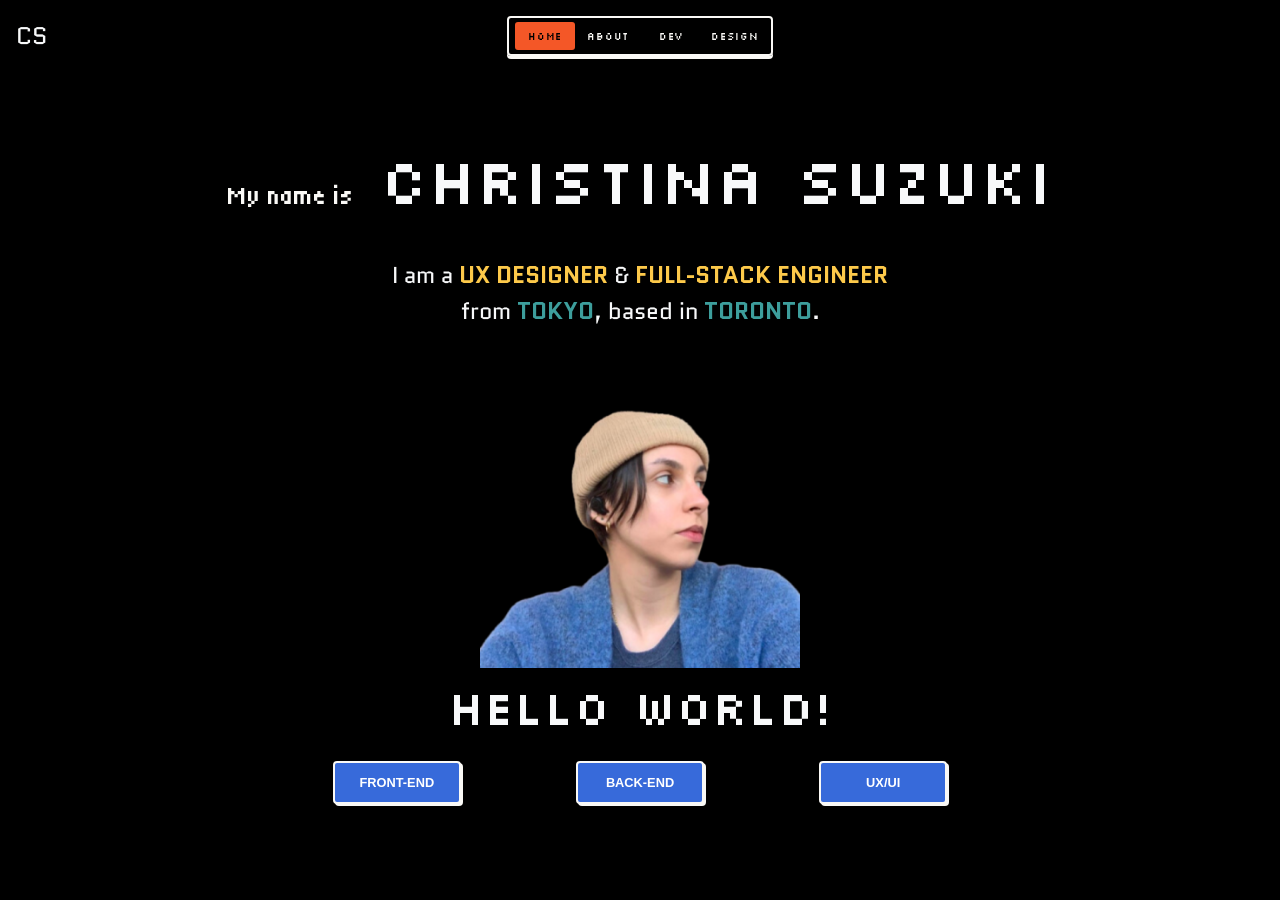
==== commit 25ec0c42: "refine header layout and improve home page styling for better readability and responsiveness" ====
--- a/index.html
+++ b/index.html
@@ -20,9 +20,9 @@
 
 <body class="bg-black text-light text-center page-home">
 
-  <!-- Header with Logo and Left-aligned Navbar -->
+  <!-- Header with logo and centered navbar -->
   <header class="d-flex align-items-center p-3">
-    <div class="logo fs-4 text-uppercase me-auto">CS</div>
+    <div class="logo fs-4 text-uppercase">CS</div>
     <nav>
       <ul class="nav nav-pills-container">
         <li class="nav-item">
@@ -42,28 +42,28 @@
   </header>
 
   <!-- Main Content -->
-  <main class="container my-5">
-    <section class="intro mb-5">
-      <div class="d-flex justify-content-center align-items-baseline flex-wrap gap-2">
-        <p class="me-2 small-text">My name is</p>
+  <main class="container home-main">
+    <section class="home-hero">
+      <div class="home-name">
+        <p class="small-text">My name is</p>
         <h1>CHRISTINA SUZUKI</h1>
       </div>
-      <p class="mt-3">I am a <span class="highlight">UX Designer</span> & <span class="highlight">Full-Stack
-          Engineer</span> from
-        <span class="highlight">Tokyo</span>, based in <span class="highlight">Toronto</span>.
+      <p class="home-intro">I am a <span class="highlight highlight-yellow">UX DESIGNER</span> &amp; <span
+          class="highlight highlight-yellow">FULL-STACK ENGINEER</span><br>from <span
+          class="highlight highlight-teal">TOKYO</span>, based in <span class="highlight highlight-teal">TORONTO</span>.
       </p>
 
       <!-- Profile Picture -->
-      <img src="./src/profile-img.png" alt="Profile Picture" class="rounded-circle mt-4 mb-3">
+      <img src="./src/profile-img.png" alt="Portrait of Christina Suzuki" class="home-profile">
 
       <!-- Subheading -->
-      <h2 class="mt-3">Hello World!</h2>
+      <h2 class="home-greeting">HELLO WORLD!</h2>
     </section>
 
     <!-- Buttons Section -->
-    <section class="buttons d-flex justify-content-center gap-3">
-      <a class="btn btn-primary shadow-custom" href="dev.html">Front-End</a>
-      <a class="btn btn-primary shadow-custom" href="dev.html">Back-End</a>
+    <section class="home-buttons">
+      <a class="btn btn-primary shadow-custom" href="dev.html">FRONT-END</a>
+      <a class="btn btn-primary shadow-custom" href="dev.html">BACK-END</a>
       <a class="btn btn-primary shadow-custom" href="design.html">UX/UI</a>
     </section>
   </main>
--- a/style.css
+++ b/style.css
@@ -99,62 +99,103 @@
     color: #000;
 }
 
-/* Intro Section Styling */
-.intro .highlight {
+/* Home page */
+.page-home .home-main {
+    max-width: 1200px;
+    min-height: calc(100vh - 5rem);
+    padding-left: 1rem;
+    padding-right: 1rem;
+}
+
+.page-home .home-hero {
+    align-items: center;
+    display: flex;
+    flex-direction: column;
+    padding-top: clamp(3.5rem, 8vh, 6.5rem);
+}
+
+.page-home .home-name {
+    align-items: baseline;
+    display: flex;
+    gap: clamp(1rem, 2vw, 2rem);
+    justify-content: center;
+    width: 100%;
+}
+
+.page-home .small-text {
+    font-family: 'Tiny5', sans-serif;
+    font-size: clamp(1.3rem, 2vw, 2rem);
+    color: var(--text);
+    white-space: nowrap;
+}
+
+.page-home .home-name h1 {
+    font-family: 'Silkscreen', sans-serif;
+    font-size: clamp(2.5rem, 5vw, 4rem);
+    line-height: 1.1;
+    margin: 0;
+}
+
+.page-home .home-intro {
+    font-size: clamp(1.1rem, 1.8vw, 1.65rem);
+    line-height: 1.55;
+    margin: clamp(1.5rem, 3vh, 2.25rem) 0 0;
+}
+
+.page-home .highlight {
+    font-weight: 700;
+}
+
+.page-home .highlight-yellow {
     color: var(--accent-yellow);
 }
 
-.intro .highlight:nth-child(2) {
+.page-home .highlight-teal {
     color: var(--accent-teal);
 }
 
-.intro .small-text {
-    font-family: 'Tiny5', sans-serif;
-    font-size: clamp(0.8rem, 2vw, 1rem);
-    color: var(--text);
-}
-
-.intro h1 {
-    font-family: 'Silkscreen', sans-serif;
-    font-size: clamp(2rem, 8vw, 4rem);
-    word-break: break-word;
-}
-
-.intro h2 {
-    font-family: 'Silkscreen', sans-serif;
-    font-size: clamp(1.5rem, 5vw, 3rem);
-}
-
-.intro img {
-    max-width: 100%;
+.page-home .home-profile {
+    display: block;
     height: auto;
-    width: clamp(100px, 30vw, 200px);
-    height: clamp(100px, 30vw, 200px);
+    margin: clamp(1rem, 2vh, 1.5rem) auto 0;
+    width: clamp(190px, 25vw, 325px);
+}
+
+.page-home .home-greeting {
+    font-family: 'Silkscreen', sans-serif;
+    font-size: clamp(2rem, 4vw, 3rem);
+    line-height: 1.1;
+    margin: clamp(0.75rem, 1.5vh, 1.25rem) 0 0;
 }
 
 /* Button Styling */
-.shadow-custom {
+.page-home .shadow-custom {
     box-shadow: 2px 2px 0px var(--border);
     font-weight: bold;
     border-radius: 5px;
 }
 
-.buttons {
+.page-home .home-buttons {
     display: flex;
     justify-content: center;
-    flex-wrap: wrap;
-    gap: 1rem;
-}
-
-.btn-primary {
+    gap: clamp(3rem, 9vw, 9rem);
+    margin: clamp(1.5rem, 3vh, 2.5rem) auto 0;
+    padding-bottom: 1rem;
+}
+
+.page-home .btn-primary {
     background-color: var(--accent-blue);
-    border: none;
+    border: 2px solid var(--border);
+    border-radius: 4px;
+    color: #fff;
+    font-family: 'Silkscreen', sans-serif;
     transition: transform 0.3s ease, background-color 0.3s ease;
-    font-size: clamp(0.9rem, 2vw, 1rem);
-    padding: clamp(0.4rem, 1vw, 0.6rem) clamp(0.8rem, 2vw, 1.2rem);
-}
-
-.btn-primary:hover {
+    font-size: clamp(0.7rem, 1vw, 0.9rem);
+    min-width: clamp(7.5rem, 10vw, 9rem);
+    padding: 0.6rem 1rem;
+}
+
+.page-home .btn-primary:hover {
     background-color: #2563eb;
     transform: scale(1.05);
 }
@@ -422,13 +463,40 @@
         padding-right: 1rem;
     }
 
-    .buttons {
+    .page-home .home-main {
+        min-height: auto;
+    }
+
+    .page-home .home-hero {
+        padding-top: 2rem;
+    }
+
+    .page-home .home-name {
+        align-items: center;
+        flex-direction: column;
+        gap: 0.75rem;
+    }
+
+    .page-home .small-text {
+        font-size: 1.25rem;
+    }
+
+    .page-home .home-name h1 {
+        font-size: clamp(2rem, 10vw, 3rem);
+    }
+
+    .page-home .home-intro {
+        font-size: 1rem;
+    }
+
+    .page-home .home-buttons {
+        align-items: center;
         flex-direction: column;
         gap: 1rem;
     }
 
-    .buttons .btn {
-        width: 100%;
+    .page-home .home-buttons .btn {
+        width: min(100%, 12rem);
     }
 
     .frame {
@@ -449,11 +517,6 @@
         margin-bottom: 1rem;
     }
 
-    .intro .d-flex {
-        flex-direction: column;
-        gap: 1rem;
-    }
-
     .project-nav {
         left: 0.5rem;
         right: 0.5rem;
@@ -475,10 +538,6 @@
         overflow-x: auto;
     }
 
-    .buttons {
-        flex-wrap: wrap;
-    }
-
     .about-grid {
         grid-template-columns: 1fr 1fr;
     }
